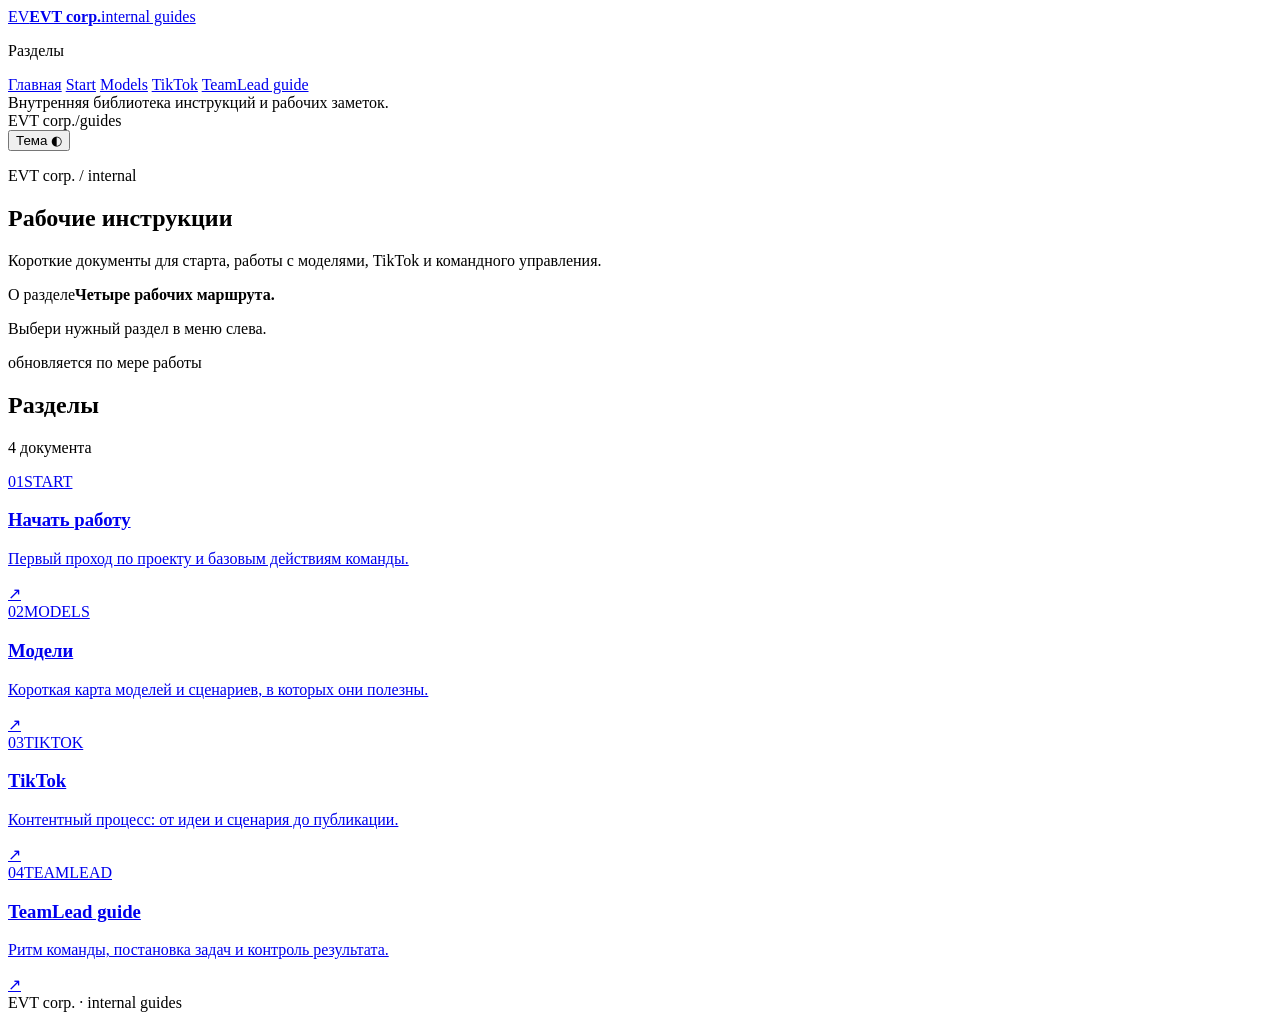
==== index.html @ 0b40a2ba "Create index.html" ====
<!doctype html>
<html lang="ru">
<head>
  <meta charset="utf-8">
  <meta name="viewport" content="width=device-width, initial-scale=1">
  <meta name="theme-color" content="#103d35">
  <title>EVT corp. — guides</title>
  <link rel="stylesheet" href="styles.css">
</head>
<body>
  <div class="site-shell">
    <aside class="sidebar">
      <a class="brand" href="./"><span class="brand-mark">EV</span><span class="brand-copy"><strong>EVT corp.</strong><span>internal guides</span></span></a>
      <p class="nav-label">Разделы</p>
      <nav class="nav" aria-label="Основная навигация">
        <a href="./" aria-current="page">Главная</a>
        <a href="start/">Start</a>
        <a href="models/">Models</a>
        <a href="tiktok/">TikTok</a>
        <a href="teamlead/">TeamLead guide</a>
      </nav>
      <div class="side-note">Внутренняя библиотека инструкций и рабочих заметок.</div>
    </aside>
    <main class="main">
      <div class="topbar"><div class="breadcrumbs"><span>EVT corp.</span><span>/</span><span>guides</span></div><button class="theme-toggle" data-theme-toggle type="button" aria-label="Переключить тему"><span>Тема</span> ◐</button></div>
      <div class="content">
        <section class="hero">
          <div><p class="eyebrow">EVT corp. / internal</p><h1>Рабочие инструкции</h1><p class="lede">Короткие документы для старта, работы с моделями, TikTok и командного управления.</p></div>
          <div class="hero-panel"><span class="label">О разделе</span><strong>Четыре рабочих маршрута.</strong><p>Выбери нужный раздел в меню слева.</p><span class="signal">обновляется по мере работы</span></div>
        </section>
        <section>
          <div class="section-head"><h2>Разделы</h2><p>4 документа</p></div>
          <div class="card-grid">
            <a class="card" href="start/"><div><div class="kicker"><span>01</span><span class="index">START</span></div><h3>Начать работу</h3><p>Первый проход по проекту и базовым действиям команды.</p></div><span class="arrow">↗</span></a>
            <a class="card" href="models/"><div><div class="kicker"><span>02</span><span class="index">MODELS</span></div><h3>Модели</h3><p>Короткая карта моделей и сценариев, в которых они полезны.</p></div><span class="arrow">↗</span></a>
            <a class="card" href="tiktok/"><div><div class="kicker"><span>03</span><span class="index">TIKTOK</span></div><h3>TikTok</h3><p>Контентный процесс: от идеи и сценария до публикации.</p></div><span class="arrow">↗</span></a>
            <a class="card" href="teamlead/"><div><div class="kicker"><span>04</span><span class="index">TEAMLEAD</span></div><h3>TeamLead guide</h3><p>Ритм команды, постановка задач и контроль результата.</p></div><span class="arrow">↗</span></a>
          </div>
        </section>
      </div>
      <footer class="footer">EVT corp. · internal guides</footer>
    </main>
  </div>
  <script src="app.js"></script>
</body>
</html>
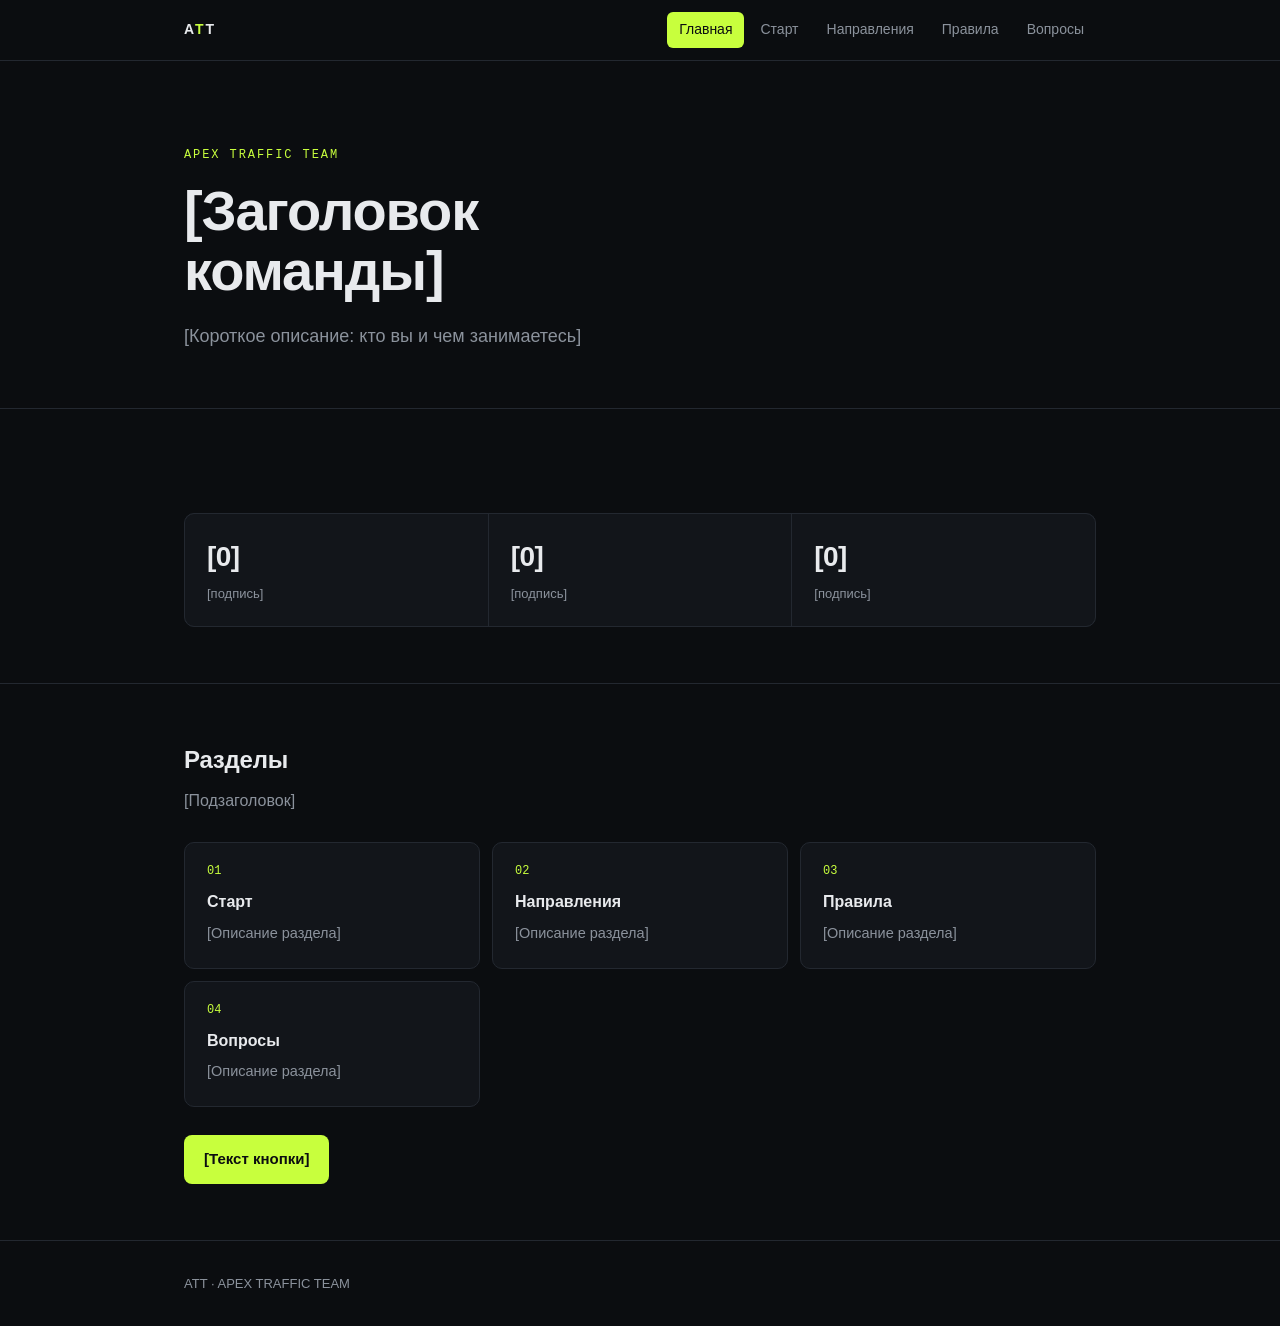
==== commit d8d05e11: "Add files via upload" ====
--- a/index.html
+++ b/index.html
@@ -1,46 +1,14 @@
 <!doctype html>
-<html lang="ru">
-<head>
-  <meta charset="utf-8">
-  <meta name="viewport" content="width=device-width, initial-scale=1">
-  <meta name="theme-color" content="#103d35">
-  <title>EVT corp. — guides</title>
-  <link rel="stylesheet" href="styles.css">
-</head>
-<body>
-  <div class="site-shell">
-    <aside class="sidebar">
-      <a class="brand" href="./"><span class="brand-mark">EV</span><span class="brand-copy"><strong>EVT corp.</strong><span>internal guides</span></span></a>
-      <p class="nav-label">Разделы</p>
-      <nav class="nav" aria-label="Основная навигация">
-        <a href="./" aria-current="page">Главная</a>
-        <a href="start/">Start</a>
-        <a href="models/">Models</a>
-        <a href="tiktok/">TikTok</a>
-        <a href="teamlead/">TeamLead guide</a>
-      </nav>
-      <div class="side-note">Внутренняя библиотека инструкций и рабочих заметок.</div>
-    </aside>
-    <main class="main">
-      <div class="topbar"><div class="breadcrumbs"><span>EVT corp.</span><span>/</span><span>guides</span></div><button class="theme-toggle" data-theme-toggle type="button" aria-label="Переключить тему"><span>Тема</span> ◐</button></div>
-      <div class="content">
-        <section class="hero">
-          <div><p class="eyebrow">EVT corp. / internal</p><h1>Рабочие инструкции</h1><p class="lede">Короткие документы для старта, работы с моделями, TikTok и командного управления.</p></div>
-          <div class="hero-panel"><span class="label">О разделе</span><strong>Четыре рабочих маршрута.</strong><p>Выбери нужный раздел в меню слева.</p><span class="signal">обновляется по мере работы</span></div>
-        </section>
-        <section>
-          <div class="section-head"><h2>Разделы</h2><p>4 документа</p></div>
-          <div class="card-grid">
-            <a class="card" href="start/"><div><div class="kicker"><span>01</span><span class="index">START</span></div><h3>Начать работу</h3><p>Первый проход по проекту и базовым действиям команды.</p></div><span class="arrow">↗</span></a>
-            <a class="card" href="models/"><div><div class="kicker"><span>02</span><span class="index">MODELS</span></div><h3>Модели</h3><p>Короткая карта моделей и сценариев, в которых они полезны.</p></div><span class="arrow">↗</span></a>
-            <a class="card" href="tiktok/"><div><div class="kicker"><span>03</span><span class="index">TIKTOK</span></div><h3>TikTok</h3><p>Контентный процесс: от идеи и сценария до публикации.</p></div><span class="arrow">↗</span></a>
-            <a class="card" href="teamlead/"><div><div class="kicker"><span>04</span><span class="index">TEAMLEAD</span></div><h3>TeamLead guide</h3><p>Ритм команды, постановка задач и контроль результата.</p></div><span class="arrow">↗</span></a>
-          </div>
-        </section>
-      </div>
-      <footer class="footer">EVT corp. · internal guides</footer>
-    </main>
-  </div>
-  <script src="app.js"></script>
-</body>
-</html>
+<html lang="ru"><head><meta charset="utf-8"><meta name="viewport" content="width=device-width,initial-scale=1">
+<title>Главная · ATT</title><link rel="stylesheet" href="styles.css"></head>
+<body><header class="top"><div class="wrap"><a class="logo" href="./">A<b>T</b>T</a><nav><a href="./" class="on">Главная</a><a href="start/">Старт</a><a href="directions/">Направления</a><a href="rules/">Правила</a><a href="faq/">Вопросы</a></nav></div></header>
+<div class="hero"><div class="wrap"><div class="eyebrow">APEX TRAFFIC TEAM</div><h1>[Заголовок команды]</h1><p class="lead">[Короткое описание: кто вы и чем занимаетесь]</p></div></div>
+<section><div class="wrap"><div class="stats">
+<div class="stat"><b>[0]</b><span>[подпись]</span></div><div class="stat"><b>[0]</b><span>[подпись]</span></div><div class="stat"><b>[0]</b><span>[подпись]</span></div></div></div></section>
+<section><div class="wrap"><h2>Разделы</h2><p class="sub">[Подзаголовок]</p><div class="grid">
+<a class="card" href="start/"><span class="num">01</span><h3>Старт</h3><p>[Описание раздела]</p></a>
+<a class="card" href="directions/"><span class="num">02</span><h3>Направления</h3><p>[Описание раздела]</p></a>
+<a class="card" href="rules/"><span class="num">03</span><h3>Правила</h3><p>[Описание раздела]</p></a>
+<a class="card" href="faq/"><span class="num">04</span><h3>Вопросы</h3><p>[Описание раздела]</p></a>
+</div><a class="btn" href="start/">[Текст кнопки]</a></div></section>
+<footer><div class="wrap">ATT · APEX TRAFFIC TEAM</div></footer></body></html>
--- a/styles.css
+++ b/styles.css
@@ -0,0 +1,49 @@
+:root{--bg:#0b0d10;--panel:#12151a;--line:#232830;--text:#e8eaed;--muted:#8b929c;--accent:#c8ff3d;--accent-ink:#0b0d10;--maxw:960px}
+*{box-sizing:border-box;margin:0;padding:0}
+html{scroll-behavior:smooth}
+body{background:var(--bg);color:var(--text);font:16px/1.65 -apple-system,BlinkMacSystemFont,"Inter","Segoe UI",Roboto,sans-serif;-webkit-font-smoothing:antialiased}
+a{color:inherit;text-decoration:none}
+.wrap{max-width:var(--maxw);margin:0 auto;padding:0 24px}
+header.top{border-bottom:1px solid var(--line);position:sticky;top:0;background:var(--bg);z-index:5}
+header.top .wrap{display:flex;align-items:center;justify-content:space-between;height:60px;gap:16px}
+.logo{font-weight:700;letter-spacing:.14em;font-size:14px}
+.logo b{color:var(--accent)}
+nav{display:flex;gap:4px;flex-wrap:wrap}
+nav a{padding:6px 12px;border-radius:6px;color:var(--muted);font-size:14px;transition:color .15s,background .15s}
+nav a:hover{color:var(--text);background:var(--panel)}
+nav a.on{color:var(--accent-ink);background:var(--accent)}
+.hero{padding:88px 0 56px;border-bottom:1px solid var(--line)}
+.eyebrow{font:500 12px/1 ui-monospace,SFMono-Regular,Menlo,monospace;letter-spacing:.16em;text-transform:uppercase;color:var(--accent);margin-bottom:20px}
+h1{font-size:clamp(34px,6vw,56px);line-height:1.08;letter-spacing:-.02em;font-weight:700;max-width:16ch}
+.lead{color:var(--muted);font-size:18px;max-width:56ch;margin-top:20px}
+.stats{display:grid;grid-template-columns:repeat(3,1fr);gap:1px;background:var(--line);border:1px solid var(--line);border-radius:10px;overflow:hidden;margin-top:48px}
+.stat{background:var(--panel);padding:20px 22px}
+.stat b{display:block;font-size:28px;letter-spacing:-.02em}
+.stat span{color:var(--muted);font-size:13px}
+section{padding:56px 0;border-bottom:1px solid var(--line)}
+h2{font-size:24px;letter-spacing:-.01em;margin-bottom:8px}
+.sub{color:var(--muted);margin-bottom:28px}
+.grid{display:grid;grid-template-columns:repeat(auto-fill,minmax(260px,1fr));gap:12px}
+.card{background:var(--panel);border:1px solid var(--line);border-radius:10px;padding:22px;transition:border-color .15s}
+a.card:hover{border-color:var(--accent)}
+.card h3{font-size:16px;margin-bottom:6px}
+.card p{color:var(--muted);font-size:14.5px}
+.num{font:500 12px/1 ui-monospace,Menlo,monospace;color:var(--accent);margin-bottom:12px;display:block}
+.steps{counter-reset:s;display:grid;gap:12px}
+.step{background:var(--panel);border:1px solid var(--line);border-radius:10px;padding:20px 22px 20px 64px;position:relative}
+.step:before{counter-increment:s;content:counter(s,decimal-leading-zero);position:absolute;left:22px;top:20px;font:500 13px/1.65 ui-monospace,Menlo,monospace;color:var(--accent)}
+.step h3{font-size:16px;margin-bottom:4px}
+.step p{color:var(--muted);font-size:14.5px}
+.ph{color:var(--muted);border:1px dashed var(--line);border-radius:8px;padding:14px 16px;font-size:14.5px}
+details{background:var(--panel);border:1px solid var(--line);border-radius:10px;padding:16px 20px;margin-bottom:10px}
+summary{cursor:pointer;font-weight:600;list-style:none;display:flex;justify-content:space-between;gap:12px}
+summary::-webkit-details-marker{display:none}
+summary:after{content:"+";color:var(--accent);font-size:20px;line-height:1}
+details[open] summary:after{content:"–"}
+details p{color:var(--muted);margin-top:10px;font-size:14.5px}
+.btn{display:inline-block;margin-top:28px;background:var(--accent);color:var(--accent-ink);font-weight:600;padding:12px 20px;border-radius:8px;font-size:15px;transition:opacity .15s}
+.btn:hover{opacity:.88}
+footer{padding:32px 0;color:var(--muted);font-size:13px}
+a:focus-visible,summary:focus-visible{outline:2px solid var(--accent);outline-offset:2px}
+@media(max-width:640px){.stats{grid-template-columns:1fr}.hero{padding:56px 0 40px}nav a{padding:6px 9px}}
+@media(prefers-reduced-motion:reduce){*{transition:none!important;scroll-behavior:auto!important}}
